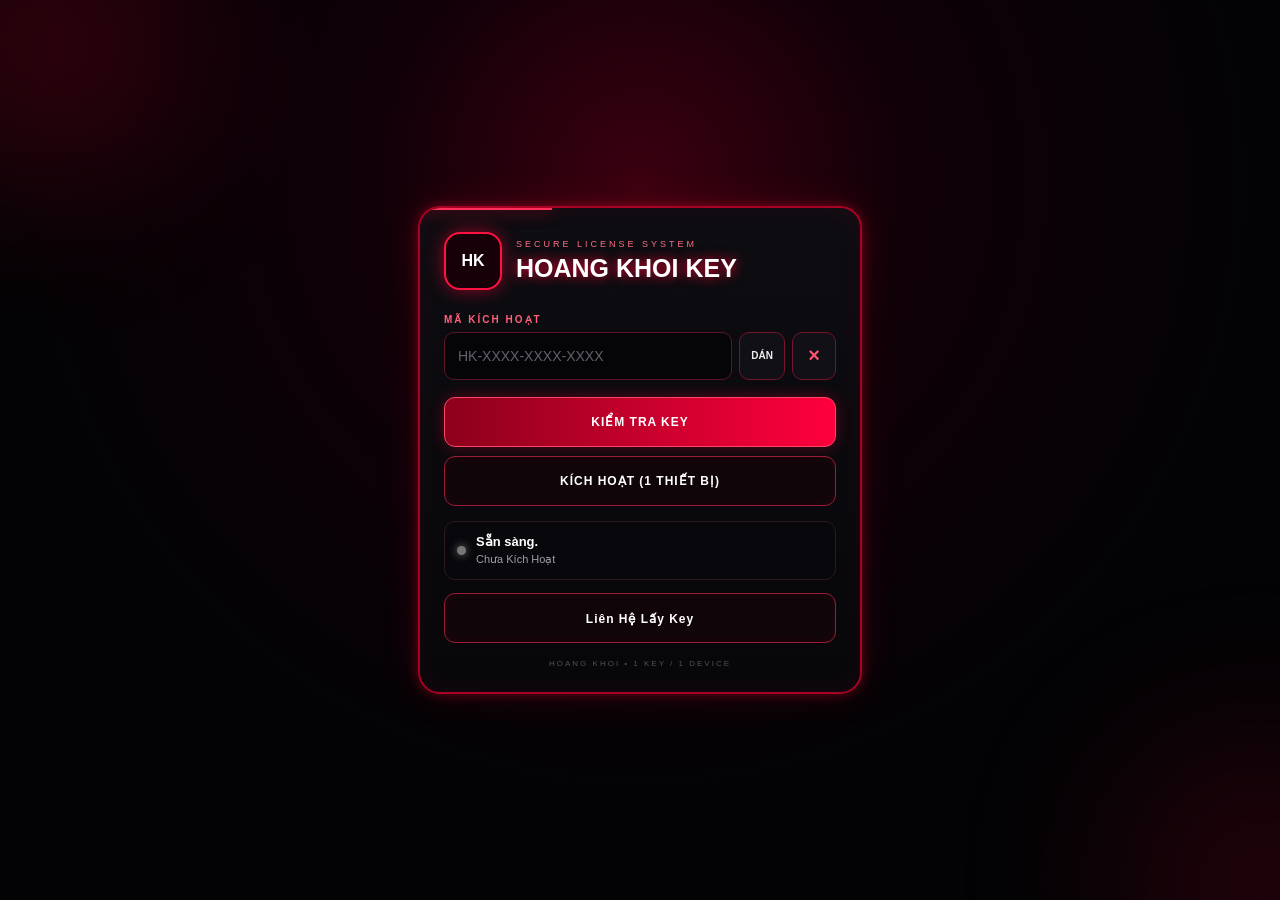
==== main.html @ c83d3042 "Add files via upload" ====
<!doctype html>
<html lang="vi">
<head>
<meta charset="utf-8">
<meta name="viewport" content="width=device-width,initial-scale=1">
<title>AIMHELP OB54⚡</title>
<style>
*{box-sizing:border-box}body{margin:0;background:radial-gradient(circle at top,#250000 0,#090909 42%,#050505 100%);color:#fff;font-family:Arial,sans-serif;min-height:100vh}
.wrap{width:min(94vw,520px);margin:auto;padding:22px 14px 28px}
.header{text-align:center;margin-bottom:18px}.title{font-size:30px;font-weight:900;color:#ff2d2d;text-shadow:0 0 14px #ff0000}.sub{color:#bbb;font-size:12px;margin-top:4px}
.panel{background:rgba(17,17,17,.94);border:1px solid #3c1111;border-radius:18px;padding:10px;box-shadow:0 0 26px rgba(255,0,0,.12)}
.row{display:flex;align-items:center;justify-content:space-between;padding:14px 12px;border-bottom:1px solid #242424}.row:last-child{border-bottom:0}.name{font-weight:800}.file{display:block;color:#777;font-size:10px;margin-top:4px}
.switch{width:58px;height:32px;border-radius:20px;background:#242424;border:1px solid #444;padding:3px;cursor:pointer;transition:.18s}.knob{width:24px;height:24px;border-radius:50%;background:#777;transition:.18s}.switch.on{background:#168b3b;border-color:#39d96a}.switch.on .knob{transform:translateX(26px);background:#fff;box-shadow:0 0 12px #70ff91}
.actions{display:grid;grid-template-columns:1fr 1fr;gap:10px;margin-top:14px}.actions button{padding:13px 8px;border-radius:12px;border:1px solid #7d1616;background:#160909;color:#fff;font-weight:900;cursor:pointer}.actions button:active{transform:scale(.98)}
.admin{text-align:center;margin-top:20px;font-size:22px;font-weight:900;color:#ff3030;text-shadow:0 0 12px #ff0000}.status{text-align:center;color:#888;font-size:11px;margin-top:9px}
</style>
</head>
<body>
<div class="wrap">
  <header class="header">
    <div class="title">AIMHELP OB54⚡</div>
    <div class="sub">APP OB54</div>
  </header>
  <section class="panel" id="features"></section>
  <div class="actions">
    <button id="ffth">OPEN FREE FIRE TH</button>
    <button id="ffmax">OPEN FREE FIRE MAX</button>
  </div>
  <div class="status" id="status">Đang xác thực session...</div>
  <div class="admin">ADMIN HOÀNG KHÔI</div>
</div>
<script src="main.js"></script>
</body>
</html>
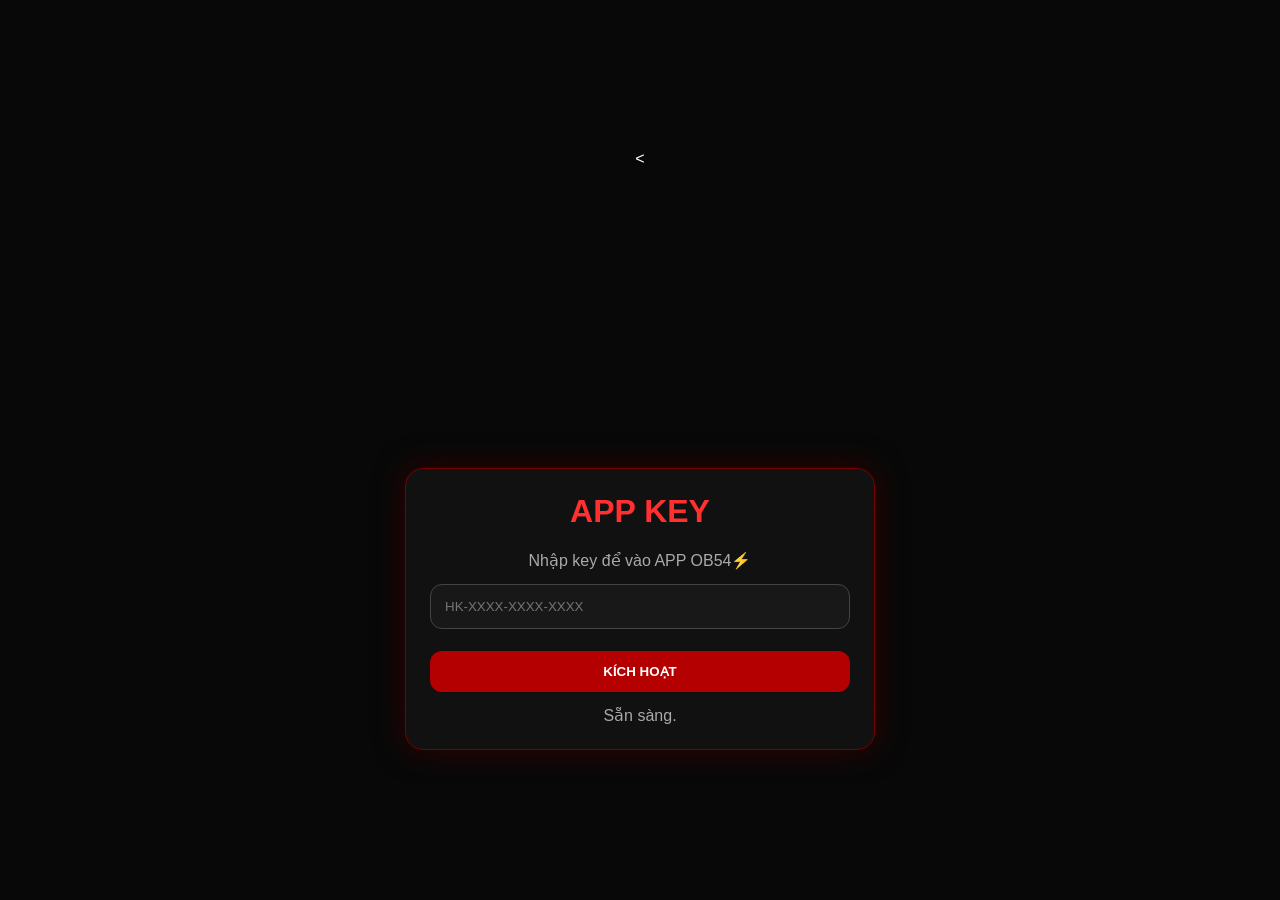
==== commit a6385003: "Gghn" ====
(no text change in the page or its own stylesheets)
